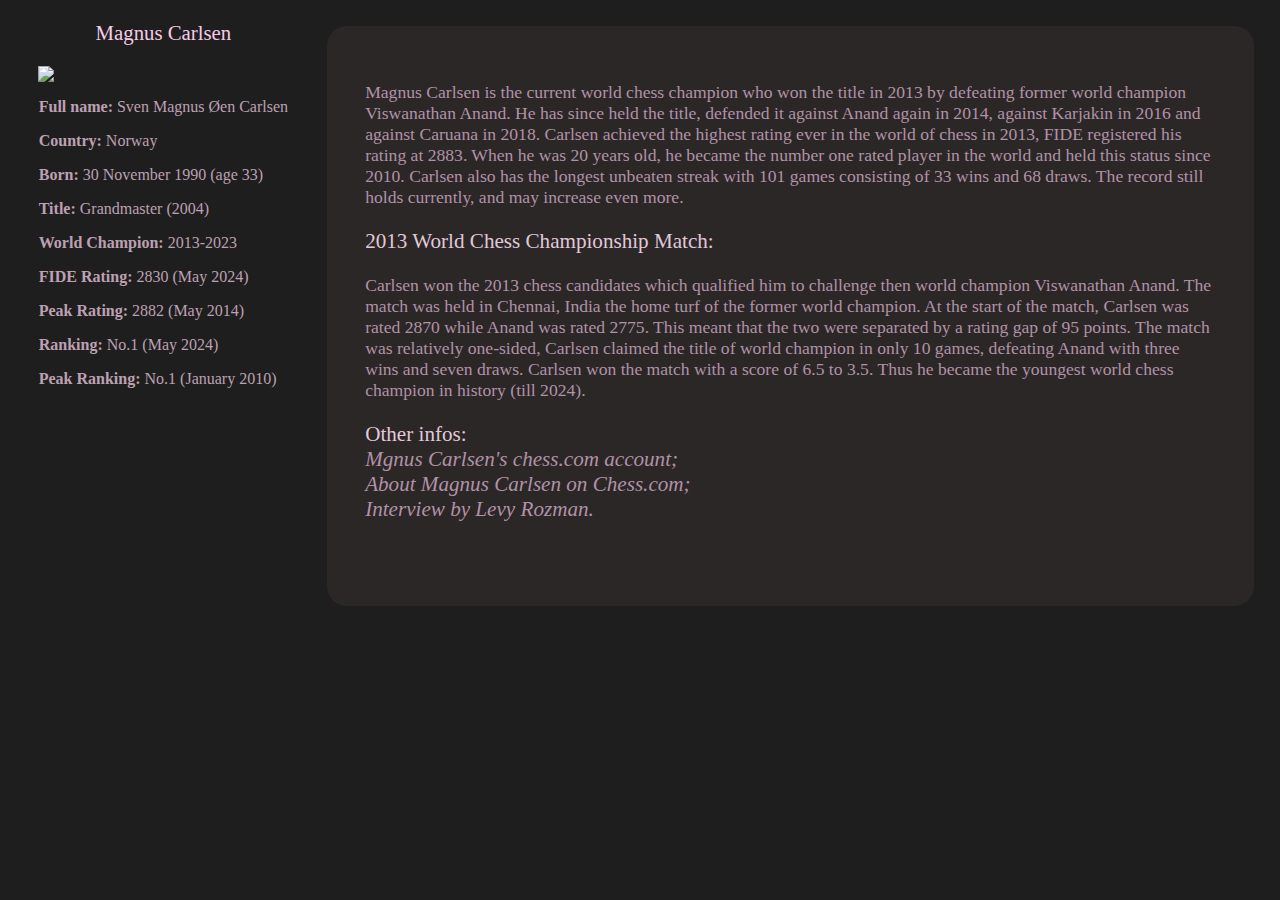
==== chess/index.html @ ddd6589b "Add files via upload" ====
<!DOCTYPE html>
<html lang="en">
<head>
    <meta charset="UTF-8">
    <meta name="viewport" content="width=device-width, initial-scale=1.0">
    <title>Magnus Carlsen</title>
    <link rel="icon" href=
"https://i.pinimg.com/474x/fd/7d/24/fd7d24d5baab7dd6fc74869405e6928b.jpg"
          type="image/x-icon">
    <link rel="stylesheet" href="style.css">
</head>
<body>
   <div id="parent"> <div class="black" id="left">
    <p class="imp">Magnus Carlsen</p>
    <img id="carlsen" src="https://i.pinimg.com/236x/53/cd/29/53cd29b27f492bb0debf1ae85ba92af0.jpg ">
    <div>
        
        <p class="imp2"><b> Full name:</b> Sven Magnus Øen Carlsen </p>
        <p class="imp2"><b> Country:</b> Norway  </p>
        <p class="imp2"><b> Born:</b>  	30 November 1990 (age 33)</p>
        <p class="imp2"><b> Title:</b> Grandmaster (2004) </p>
        <p class="imp2"><b> World Champion:</b> 2013-2023 </p>
        <p class="imp2"><b> FIDE Rating:</b> 2830 (May 2024)</p>
        <p class="imp2"><b> Peak Rating:</b> 2882 (May 2014) </p>
        <p class="imp2"><b> Ranking:</b> No.1 (May 2024) </p>
        <p class="imp2"><b> Peak Ranking:</b> No.1 (January 2010)  </p>
    
    </div>

</div>


<div id=info>

    <p>Magnus Carlsen is the current world 
        chess champion who won the title in 
        2013 by defeating former world champion
         Viswanathan Anand. He has since held the 
         title, defended it against Anand again in
          2014, against Karjakin in 2016 and
           against Caruana in 2018. Carlsen 
           achieved the highest rating ever in 
           the world of chess in 2013, FIDE registered 
           his rating at 2883. When he was 20 years old, 
           he became the number one rated player in the 
           world and held this status since 2010. Carlsen
            also has the longest unbeaten streak with 101 games 
            consisting of 33 wins and 68 draws. The record still
             holds currently,
         and may increase even more.</p>


        <p class="imp3"> 2013 World Chess Championship Match:</p>
<p>
    Carlsen won the 2013 chess candidates which qualified him to challenge then world champion Viswanathan Anand. The match was held in Chennai, India the home turf of the former world champion. At the start of the match, Carlsen was rated 2870 while Anand was rated 2775. This meant that the two were separated by a rating gap of 95 points. The match was relatively one-sided, Carlsen claimed the title of world champion in only 10 games, defeating Anand with three wins and seven draws. Carlsen won the match with a score of 6.5 to 3.5. Thus he became the youngest world chess champion in 
    history (till 2024).
</p>
<p class="imp3">Other infos: 
    <br> <a href="https://www.chess.com/member/magnuscarlsen">Mgnus Carlsen's chess.com account;</a>
<br>
<a href=https://www.chess.com/players/magnus-carlsen>About Magnus Carlsen on Chess.com;</a><br>
<a href=https://youtu.be/Fc1qPumIyXM?si=3HqMG0kWyM4iRRYF>Interview by Levy Rozman.</a><br>
<a href=></a><br>
</p>
</div>












</div>
</body>
</html>
---- chess/style.css ----
html {
    height: 100%;
    width: 100%;
  }
    body {
        margin: 0%;
        background-color: #1f1e1e;
    }

#parent{
    display: flex;
    justify-content:flex-start;
    flex-direction: row;
}



    
.black {
    background-color: #1f1e1e;
}

#left{
    width:45%;
    max-width: 250px;
    padding: 3%;
    padding-top: 0;
    min-width: none;
    display: flex;
    justify-content:flex-start;
    flex-direction: column;
    bottom:0;
    top:0;
    align-items: center;
}
.imp{
    font-size:130%;
    color:#f5cce6;
}

.imp2{
    font-size:100%;
    color:#bca1b2;
}

.imp3{
    font-size:120%;
    color:#e1c9d9;
}

#carlsen{
    width:100%;
    filter: grayscale(30%);
}


#pink{
left:0;
right:0;
width:100%;
max-height:60px;
display: flex;
justify-content:flex-start;
flex-direction: column;
bor
align-items: center;


}

#info{
    background-color: #2b2727;
    top:0;
    right:0;
    bottom:0;
    left:0;
    width:100%;
    margin-top:2%;
    margin-right:2%;
    margin-bottom:2%;
    border-radius:20px ;
    padding: 3%;
    font-size:110%;
    color:#b192a6
    
}

#info a{
    color:#b192a6;
    font-style:italic;
    text-decoration: none;
}











@media only screen and (max-width : 720px) {


    .imp2{
        font-size:90%;
    }

    .imp{
        font-size:120%;
    }

    #info{
        font-size:85%;
        
    }

}
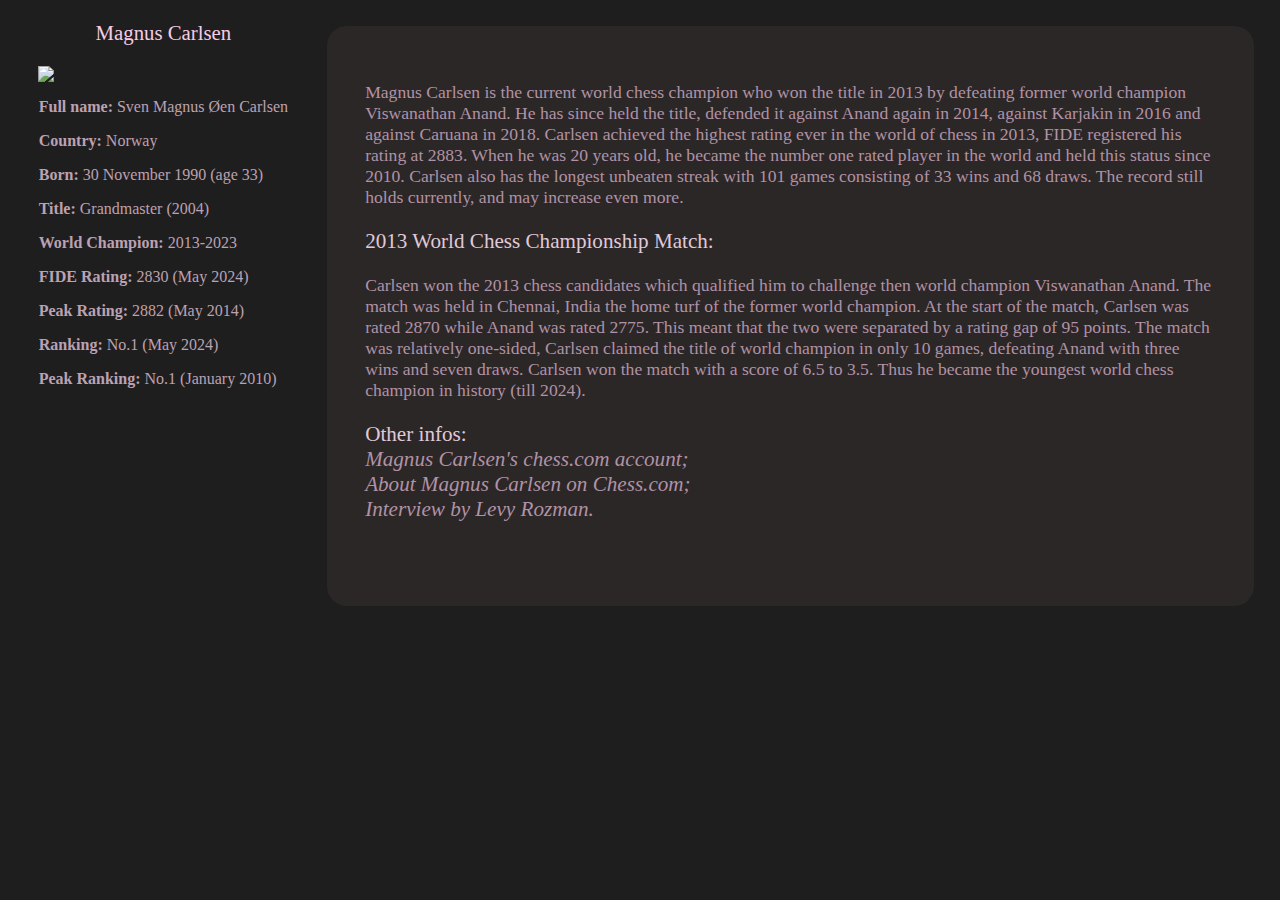
==== commit 79b60376: "Add files via upload" ====
--- a/chess/index.html
+++ b/chess/index.html
@@ -56,7 +56,7 @@
     history (till 2024).
 </p>
 <p class="imp3">Other infos: 
-    <br> <a href="https://www.chess.com/member/magnuscarlsen">Mgnus Carlsen's chess.com account;</a>
+    <br> <a href="https://www.chess.com/member/magnuscarlsen">Magnus Carlsen's chess.com account;</a>
 <br>
 <a href=https://www.chess.com/players/magnus-carlsen>About Magnus Carlsen on Chess.com;</a><br>
 <a href=https://youtu.be/Fc1qPumIyXM?si=3HqMG0kWyM4iRRYF>Interview by Levy Rozman.</a><br>
